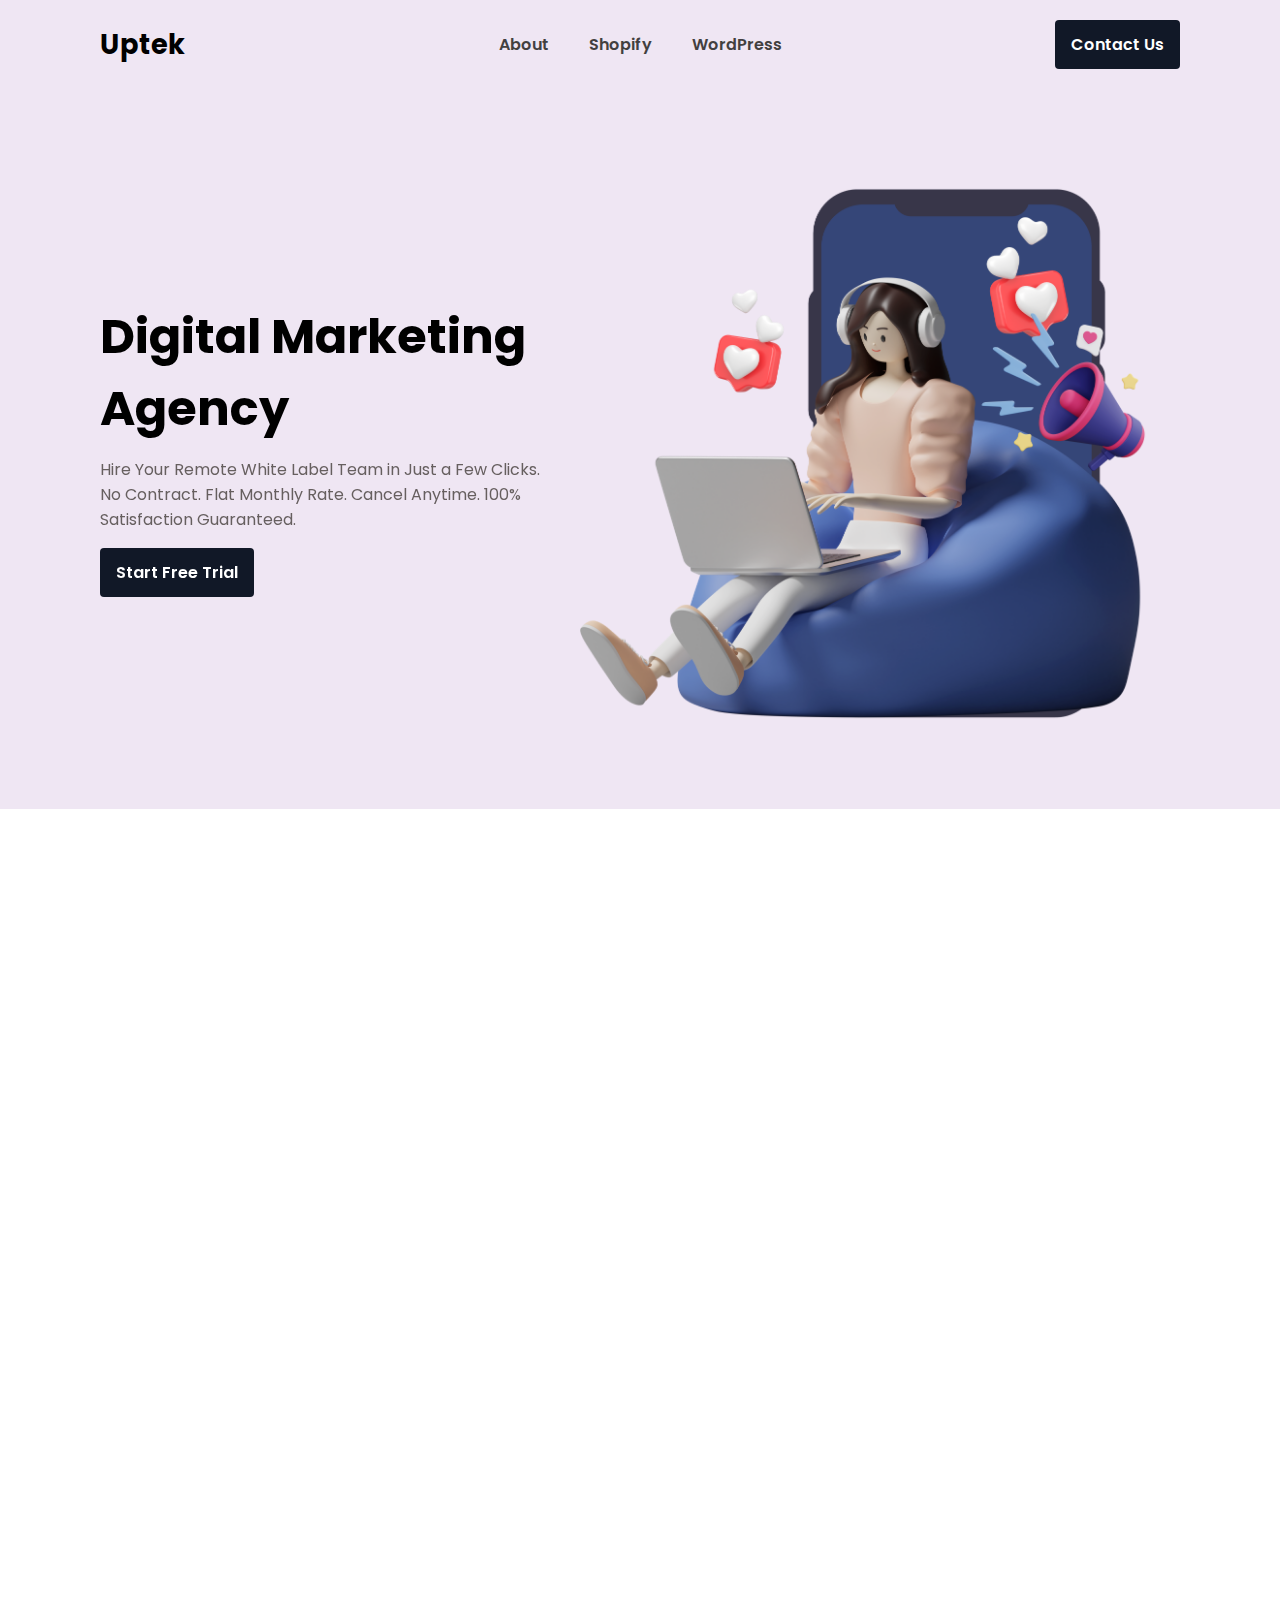
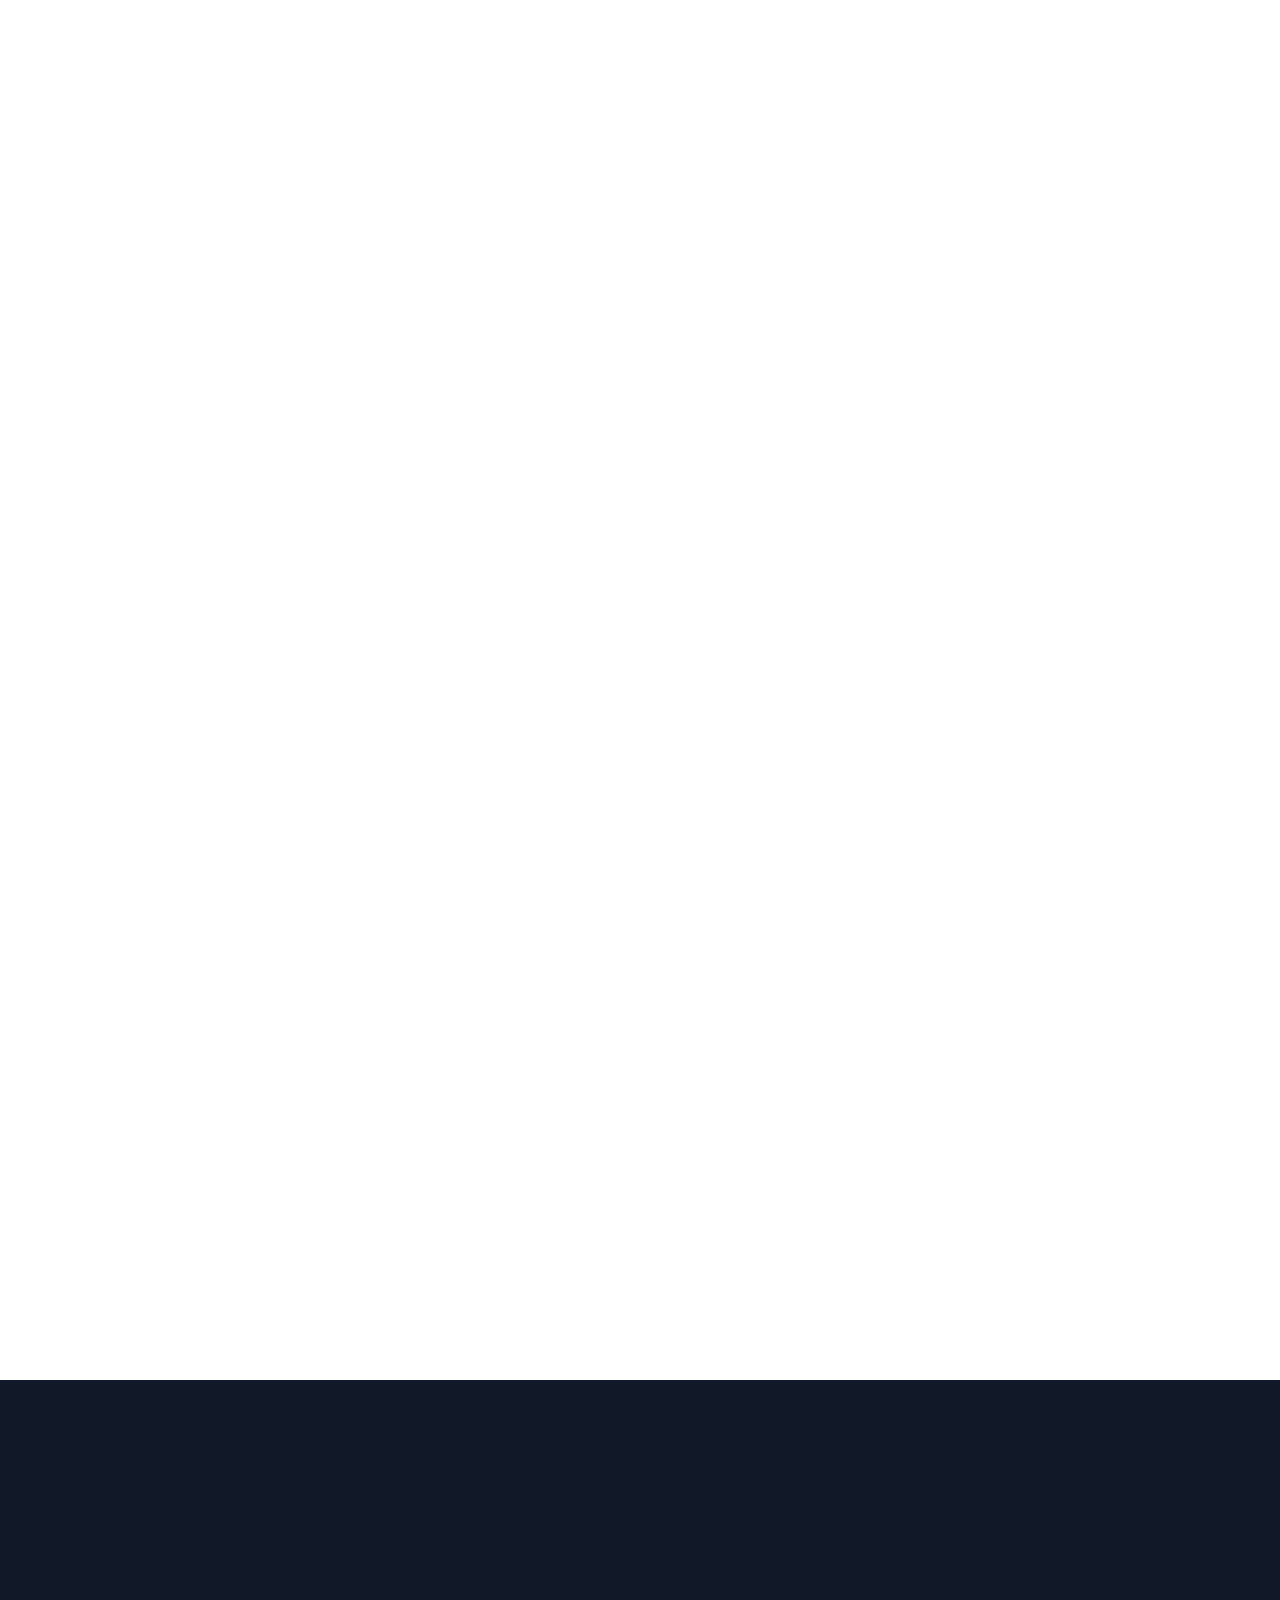
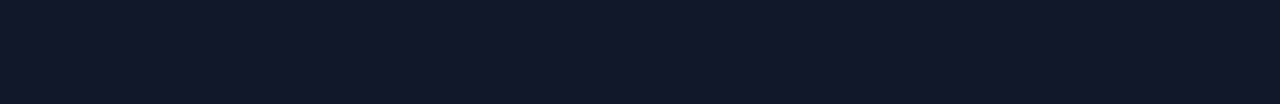
==== index.html @ b49bb36d ""initial commit 🚀"" ====
<!DOCTYPE html>
<html lang="en">

<head>
    <meta charset="UTF-8">
    <meta http-equiv="X-UA-Compatible" content="IE=edge">
    <meta name="viewport" content="width=device-width, initial-scale=1.0">
    <link href='https://unpkg.com/boxicons@2.0.7/css/boxicons.min.css' rel='stylesheet'>
    <link href="https://unpkg.com/aos@2.3.1/dist/aos.css" rel="stylesheet">
    <link rel="stylesheet" href="./Assets/styles/style.css">
    <link rel="icon" type="image/x-icon" href="./Assets/images/favicon.png">
    <title>Uptek - Digital Marketing Agency</title>
</head>

<body>
    <!-- Navigation section -->
    <header>
        <nav>
            <a href="#" class="Logo">Uptek</a>
            <button class="hamburger" id="hamburger">
                <img src="./Assets/images/Hamburger Menu.svg" alt="">
            </button>
            <ul>
                <li><a href="#" class="nav-item">About</a></li>
                <li><a href="" class="nav-item">Shopify</a></li>
                <li><a href="" class="nav-item">WordPress</a></li>
            </ul>
            <div class="btns">
                <!-- <a href="sign-up.html" class="button1">Sign In</a> -->
                <a href="sign-up.html" class="button">Contact Us</a>
            </div>
        </nav>
    </header>

    <!-- Hero Section -->
    <section class="bd-container hero">
        <div class="content hero-content">
            <div class=" hero-text  text-box " data-aos="fade-up" data-aos-duration="1200">
                <div class="star">
                    <div class="stars">
                        <img src="Assets/star.svg" alt="">
                        <img src="Assets/star.svg" alt="">
                        <img src="Assets/star.svg" alt="">
                        <img src="Assets/star.svg" alt="">
                        <img src="Assets/star.svg" alt="">
                    </div>
                </div>
                <h1>Digital Marketing Agency <br></h1>
                <p>Hire Your Remote White Label Team in Just a Few Clicks. No Contract. Flat Monthly Rate. Cancel Anytime. 100% Satisfaction Guaranteed.</p>
                <div class="hero-links">
                    <a href="sign-up.html" class="button start">Start Free Trial</a>
                </div>
            </div>
            <div class="mock-img" data-aos="fade-down" data-aos-duration="2000">
                <img src="./Assets/images/hero-img.png" alt="">
            </div>
        </div>
    </section>

    <!-- About Us -->
    <section class="ba-container">
        <div class="fiber-section" data-aos="fade-left" data-aos-duration="1000">
            <h1>About Us</h1>
            <p>Uptek is founded on strong business ethics and driven by people with many years of hands-on industry experience in all digital areas, including Website Design, Web Development, eCommerce, SEO, Copywriting, and more.</p>
            <hr style="width: 50%; margin: 0 auto; margin-top: 80px;">
        </div>
    </section>

    <!-- Why Fiber -->
    <section class="ba-container">
        <div class="fiber-section" data-aos="fade-right" data-aos-duration="2000">
            <h3>Why Fiber?</h3>
            <h1>A good portfolio means good employability</h1>
        </div>
        <div class="cards" data-aos="fade-left" data-aos-duration="1100">
            <div class="card">
                <img src="Assets/time.svg" alt="">
                <h3>Build in minutes</h3>
                <p>With a selection of premade templates, you can build out a portfolio in less than 10 minutes</p>
            </div>
            <div class="card">
                <img src="Assets/code.svg" alt="">
                <h3>Add custom CSS</h3>
                <p>Customize your personal portfolio even more with the ability to add your own custom CSS styles.</p>
            </div>
            <div class="card">
                <img src="Assets/allSizes.svg" alt="">
                <h3>Responsive</h3>
                <p>All Fiber templates are fully responsive to ensure the experience is seemless across all devices.</p>
            </div>
        </div>
    </section>

    <!-- Portfolio section -->
    <section class="bd-container">
        <div class="portfolio" data-aos="fade-up" data-aos-duration="1400">
            <div class="text-area">
                <h3>Diversify your portfolio.</h3>
                <p>Create an even more impressive portfolio by creating case studies for your projects. Simply follow
                    our
                    step-by-step guide.
                </p>
                <a href="signup.html" class="button2">Start Free Trial</a>
            </div>
            <img src="./Assets/images/Page Image.png" class="mock-img" alt="">
        </div>
    </section>

    <!-- Testimonial section -->
    <section class="bd-container cardss">
        <div class="card" data-aos="fade-up" data-aos-duration="1400">
            <div class="avatar">
                <div class="avatar-img"><img src="./Assets/images/User Avatar.svg" alt=""></div>
                <div>
                    <h4>Sarah Andrews</h4>
                    <p>$100k in revenue</p>
                </div>
            </div>
            <p>Setting up my portfolio with Fiber took no more than 10 minutes. Since then, my portfolio has attracted a
                lot of clients and made me more than $!00k
            </p>
            <a href="signup.html" class="button3">View Sarah's Portfolio</a>
        </div>

        <div class="card" data-aos="fade-up" data-aos-duration="1500">
            <div class="avatar">
                <div class="avatar-img"><img src="./Assets/images/User Avatar 2.svg" alt=""></div>
                <div>
                    <h4>Mathew Higgins</h4>
                    <p>$20k in revenue</p>
                </div>
            </div>
            <p>I have been getting A LOT of leads ever since I used Fiber's premade templates, now I just need to work
                on my case studies and I'll be ready to go!
            </p>
            <a href="signup.html" class="button3">View Mathew's Portfolio</a>
        </div>

        <div class="card" data-aos="fade-up" data-aos-duration="1600">
            <div class="avatar">
                <div class="avatar-img"><img src="./Assets/images/User Avatar 32.svg" alt=""></div>
                <div>
                    <h4>Janice Dave</h4>
                    <p>$30k in revenue</p>
                </div>
            </div>
            <p>I only just started freelancing this year and I have already made more than I ever made in my full-time
                job. The templates are just so amazing.
            </p>
            <a href="signup.html" class="button3">View Janice's Portfolio</a>
        </div>
    </section>

    <!-- Footer -->
    <footer>
        <div class="footer-left" data-aos="fade-right" data-aos-duration="1000">
            <a href="" class="footer-logo">Uptek</a>
            <p>Hire Your Dedicated Remote White Label Team with Ease. No Long-Term Commitments. Affordable Monthly Rate. Flexible Cancellation. 100% Satisfaction Guaranteed. <br> <br> Made with &#x2764;
            </p>
        </div>
        <div class="footer-right" data-aos="fade-left" data-aos-duration="1100">
            <ul class="footer-items">
                <li class="footer-item">
                    <h3>SiteMap</h3>
                    <ul>
                        <li class="footer-link"><a href="">Homepage</a></li>
                        <li class="footer-link"><a href="">Pricing</a></li>
                        <li class="footer-link"><a href="">Testimonials</a></li>
                        <li class="footer-link"><a href="">Features</a></li>
                    </ul>
                </li>
                <li class="footer-item">
                    <h3>Resources</h3>
                    <ul>
                        <li class="footer-link"><a href="">Support</a></li>
                        <li class="footer-link"><a href="">Contact</a></li>
                        <li class="footer-link"><a href="">FAQ</a></li>
                    </ul>
                </li>
                <li class="footer-item">
                    <h3>Company</h3>
                    <ul>
                        <li class="footer-link"><a href="">About</a></li>
                        <li class="footer-link"><a href="">Customers</a></li>
                        <li class="footer-link"><a href="">Blog</a></li>
                    </ul>
                </li>
            </ul>

        </div>
    </footer>
    <script src="https://unpkg.com/aos@2.3.1/dist/aos.js"></script>
    <script>
        AOS.init();
      </script>
</body>

</html>
---- Assets/styles/style.css ----
@import url('https://fonts.googleapis.com/css2?family=Poppins:wght@400;500;600;700&display=swap');
* {
  margin: 0;
  padding: 0;
  box-sizing: border-box;
  text-decoration: none;
  list-style: none;
}

body {
  overflow-x: hidden;
}

html {
  overflow-x: hidden;
  scroll-behavior: smooth;
}

header {
  width: 100%;
  padding: 0 100px;
  font-family: 'Poppins', sans-serif;
  background: rgb(239, 230, 243);
  box-shadow: 0 2px 4px 0 rgba(0, 0, 0, 0.2);
}

.bd-container {
  width: 100%;
  min-height: 80vh;
  padding: 0 100px;
  display: flex;
  font-family: 'Poppins', sans-serif;
  justify-content: space-between;
  align-items: center;
}

.ba-container {
  width: 100%;
  height: max-content;
  padding: 0 100px;
  margin-top: 5rem;
  font-family: 'Poppins', sans-serif;
}

nav {
  width: 100%;
  padding: 20px 0px;
  display: flex;
  justify-content: space-between;
  align-items: center;
}

nav ul {
  display: flex;
  justify-content: center;
  align-items: center;
}

nav .Logo {
  font-size: 1.7rem;
  font-weight: 700;
  color: #000;
}

nav .nav-item {
  display: inline-block;
  margin-left: 2.5rem;
  font-family: 'Poppins', sans-serif;
  font-weight: 600;
  color: rgb(66, 64, 64);
}

/* Buttons Section */
.button {
  display: inline-block;
  background-color: rgb(17, 24, 39);
  color: #fff;
  font-weight: 600;
  padding: 0.75rem 1rem;
  border-radius: 0.25rem;
}

.button2 {
  display: inline-block;
  color: rgb(17, 24, 39);
  background-color: #fff;
  font-weight: 700;
  padding: 0.75rem 1rem;
  border-radius: 0.25rem;
}

.button3 {
  display: inline-block;
  color: rgb(17, 24, 39);
  width: 100%;
  text-align: center;
  font-weight: 700;
  padding: 0.75rem 1rem;
  border-radius: 0.25rem;
  border: 1px solid rgb(201, 194, 194);
  margin-top: 1rem;
}

/* Hero Section */
.hero {
  background: rgb(239, 230, 243);
}

.hamburger {
  display: none;
}

.content {
  width: 100%;
  margin-top: 1rem;
  display: flex;
  justify-content: space-between;
  align-items: center;
}

.content .text-box {
  max-width: 600px;
  font-family: 'Poppins', sans-serif;
}

.content .text-box h1 {
  font-size: 3rem;
  margin-bottom: 0.7rem;
}

.content .text-box p {
  color: rgb(102, 95, 95);
  margin-bottom: 1rem;
}

.text-box .star {
  display: flex;
  align-items: center;
}

.text-box .stars {
  display: flex;
  align-items: center;
}

.text-box p {
  color: rgb(102, 95, 95);
  margin-bottom: 0rem;
}

.text-box .hero-links {
  display: flex;
  align-items: center;
  margin-bottom: 1rem;
}

.text-box .view-btn {
  color: rgb(28, 28, 228);
  text-decoration: underline;
  font-weight: 700;
}

.text-box .check {
  display: flex;
  align-items: center;
}

.text-box .credit {
  display: flex;
  align-items: center;
  margin-right: 1rem;
  font-size: 1.2rem;
}

.text-box {
  margin-right: 1rem;
}

.stars {
  margin-right: 1rem;
}

.image-box {
  margin-left: 20rem;
}

.content-button {
  margin-bottom: 0.7rem;
}
.mock-img {
  max-width: 600px;
}

.mock-img img {
  width: 100%;
}

/* Fiber section */
.fiber-section h3 {
  color: rgb(28, 28, 228);
}

.fiber-section h1 {
  font-size: 3rem;
  margin-bottom: 2rem;
}

.cards {
  display: flex;
  justify-content: space-between;
  align-items: center;
}

.cards .card {
  max-width: 300px;
}

.cards .card p {
  font-size: 1.2rem;
}

/* Diversify Portfolio section */
.portfolio {
  display: flex;
  width: 100%;
  min-height: 60vh;
  margin-top: 3rem;
  font-family: 'Poppins', sans-serif;
  justify-content: space-between;
  align-items: center;
  padding: 4rem 3rem 0 3rem;
  background: rgb(17, 24, 39);
  border-radius: 0.5rem;
}

.portfolio .text-area {
  max-width: 490px;
  margin-right: 1.5rem;
  color: #fff;
}

.portfolio .text-area h3 {
  font-size: 2rem;
  font-weight: 600;
}

.portfolio .text-area p {
  font-size: 1.3rem;
  margin-bottom: 1.2rem;
}

/* Testimonial section */
.avatar {
  display: flex;
  align-items: center;
}

.bd-container .card {
  max-width: 350px;
  box-shadow: 0 4px 8px 0 rgba(0, 0, 0, 0.2);
  padding: 1.5rem;
  transition: transform 0.5s;
}

.bd-container .card:hover {
  transform: scale3d(1.006, 1.006, 1);
  box-shadow: 0 8px 17px 0 rgba(0, 0, 0, 0.2), 0 6px 20px 0 rgba(0, 0, 0, 0.15);
}

.bd-container .card p {
  font-size: 0.9rem;
}

.bd-container .avatar-img {
  margin-right: 1rem;
}

.avatar h4 {
  color: rgb(17, 24, 39);
}

/* Footer section */
footer {
  position: relative;
  display: flex;
  justify-content: space-between;
  padding: 40px 100px 40px 100px;
  margin-top: 2rem;
  font-family: 'Poppins', sans-serif;
  background-color: rgb(17, 24, 39);
  color: #fff;
}

.footer-left {
  width: 400px;
}

.footer-right {
  width: 600px;
}

.footer-logo {
  font-weight: 600;
  font-size: 1.5rem;
  color: #ffffff;
}

.footer-left p {
  margin-bottom: 1.7rem;
  font-weight: 400;
  font-size: 1.1rem;
  color: rgb(255, 255, 255);
}

.footer-items {
  display: flex;
  justify-content: space-around;
}

.footer-item {
  margin-right: 1.5rem;
}

.footer-item a {
  margin-bottom: 1rem;
  color: rgb(255, 255, 255);
}

.footer-link {
  padding: 1rem 0 0rem 0;
}

/* Media Queries */
@media (max-width: 1024px) {
  header {
    padding-top: 2rem;
  }
  .bd-container {
    position: relative;
    width: 100%;
    min-height: 40vh;
    padding: 0 80px;
    display: flex;
    justify-content: space-between;
    align-items: center;
  }

  .hero-content {
    display: flex;
    flex-direction: column-reverse;
  }

  .content .text-box {
    max-width: 800px;
    padding: 3rem 0;
  }

  .cards .card {
    padding: 1rem 1rem;
  }

  .cards .card p {
    font-size: 1rem;
  }

  .mock-img {
    max-width: 350px;
  }

  .portfolio {
    min-height: 23vh;
  }

  .portfolio .text-area h3 {
    font-size: 1.5rem;
  }

  .portfolio .text-area p {
    font-size: 1rem;
  }

  .cards .card {
    max-width: 200px;
  }

  .cards .card p {
    font-size: 0.8rem;
  }

  footer {
    display: flex;
    flex-wrap: wrap;
    justify-content: space-between;
    padding: 40px 80px 0px 80px;
    margin-top: 5rem;
  }

  .footer-right {
    width: 300px;
  }

  .footer-items {
    display: flex;
    flex-wrap: wrap;
    justify-content: space-around;
  }

  .footer-item {
    margin-bottom: 2rem;
  }
}

@media (max-width: 768px) {
  body {
    overflow-x: hidden;
  }

  .bd-container {
    padding: 0 20px;
  }

  .ba-container {
    padding: 0 20px;
  }

  header {
    padding: 20px 20px;
  }

  .hamburger {
    display: block;
  }

  nav {
    padding: 0 20px;
  }

  nav ul {
    display: none;
  }

  .btns {
    display: none;
  }

  .content .text-box {
    max-width: 600px;
    font-family: 'Poppins', sans-serif;
  }

  .content .text-box h1 {
    font-size: 1.5rem;
  }

  .text-box p {
    font-size: 0.8rem;
  }

  .text-box .hero-links {
    display: flex;
    flex-direction: column;
    align-items: center;
    margin-bottom: 1rem;
  }

  .text-box .hero-links .start {
    width: 100%;
    text-align: center;
  }

  .text-box {
    display: flex;
    flex-direction: column;
    align-items: center;
  }

  .fiber-section h1 {
    font-size: 1.2rem;
  }

  .cards {
    display: flex;
    flex-direction: column;
    align-items: initial;
  }

  .cards .card {
    max-width: 400px;
  }

  .cards .card {
    padding: 1rem 0rem;
  }

  .portfolio .text-area {
    margin: 0 0 1.5rem 0;
  }

  .mock-img {
    max-width: 288px;
  }

  .portfolio {
    display: flex;
    flex-direction: column;
    padding: 4rem 1rem 0 1rem;
  }

  .cardss {
    display: flex;
    flex-direction: column;
    margin-top: 2.5rem;
  }

  .bd-container .card {
    margin-bottom: 2rem;
  }

  footer {
    position: relative;
    display: flex;
    flex-direction: column;
    margin-top: 2rem;
    padding: 40px 20px 0px 20px;
  }

  .footer-left {
    width: 300px;
  }

  .footer-left p {
    font-size: 0.9rem;
  }

  .footer-right {
    width: 320px;
  }

  .footer-items {
    display: flex;
    flex-direction: column;
    justify-content: space-between;
  }

  .footer-item {
    margin-right: 1.5rem;
    margin-bottom: 2rem;
  }
}
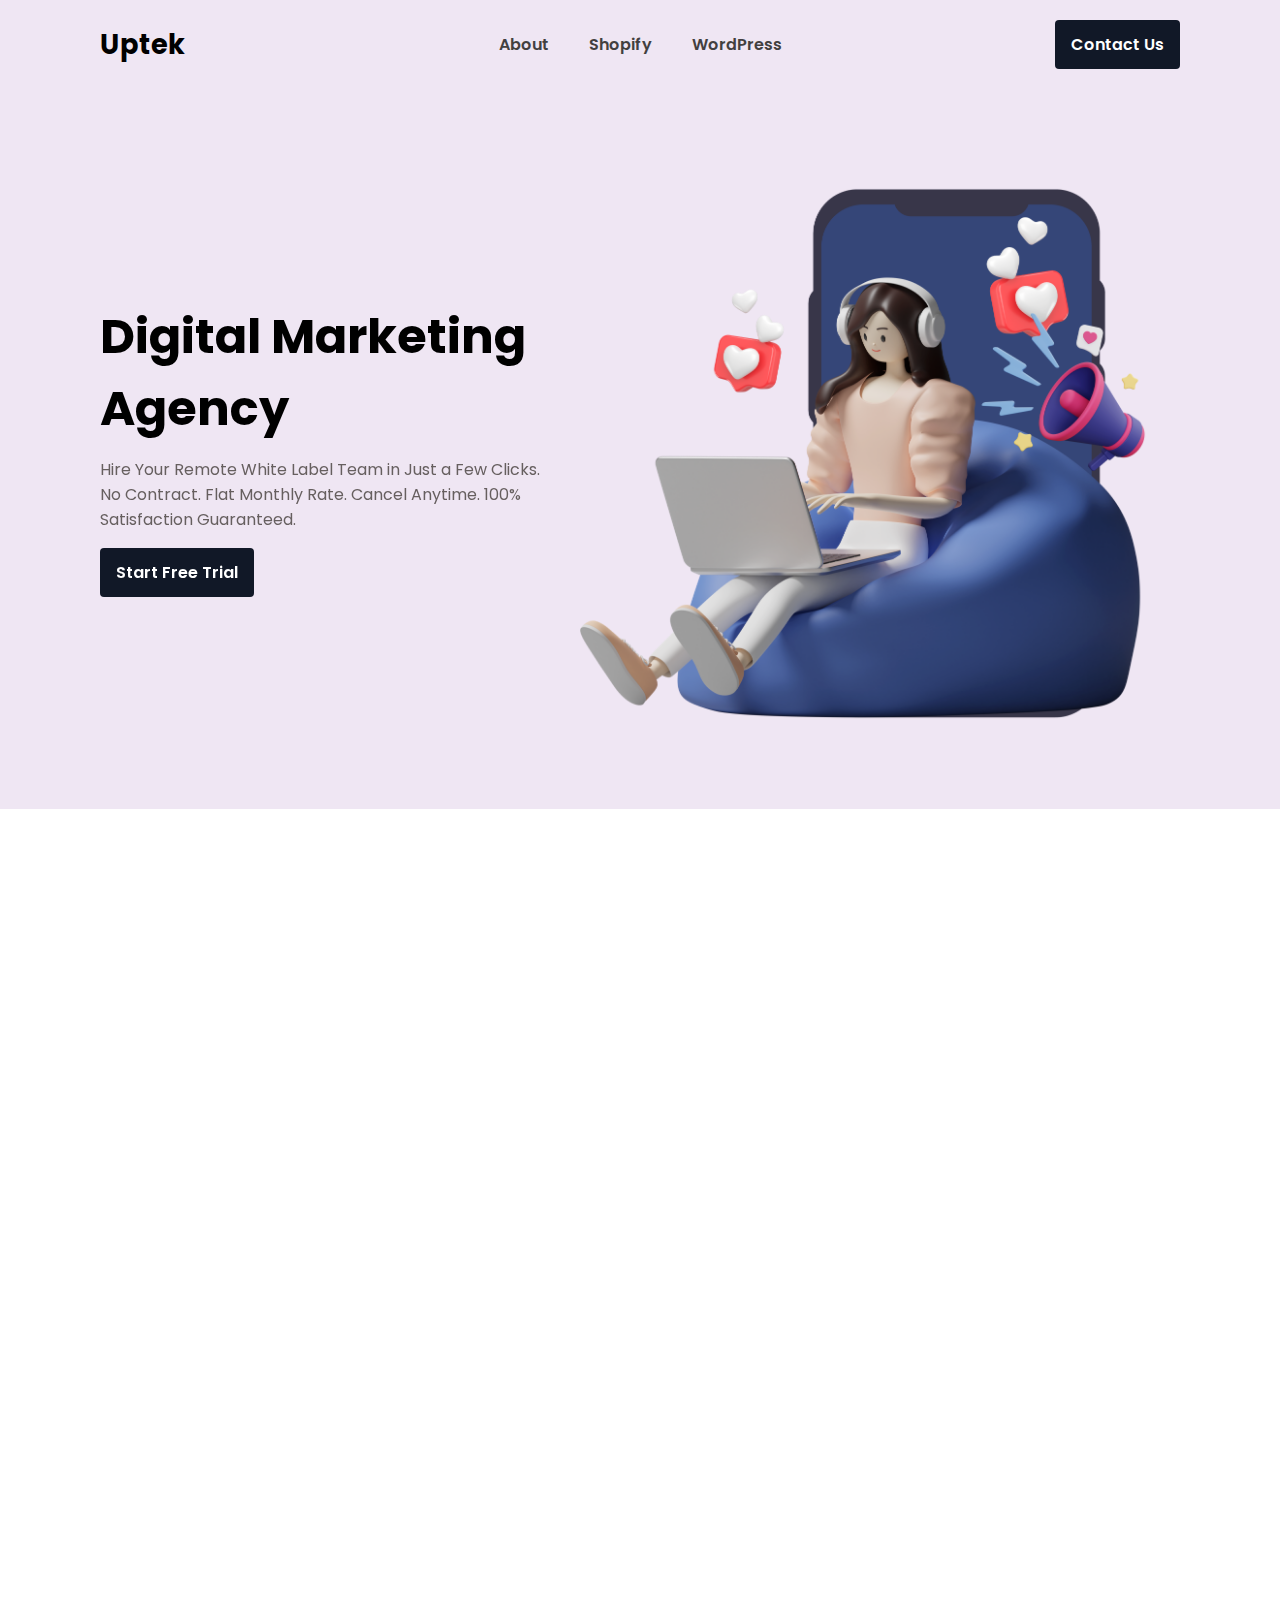
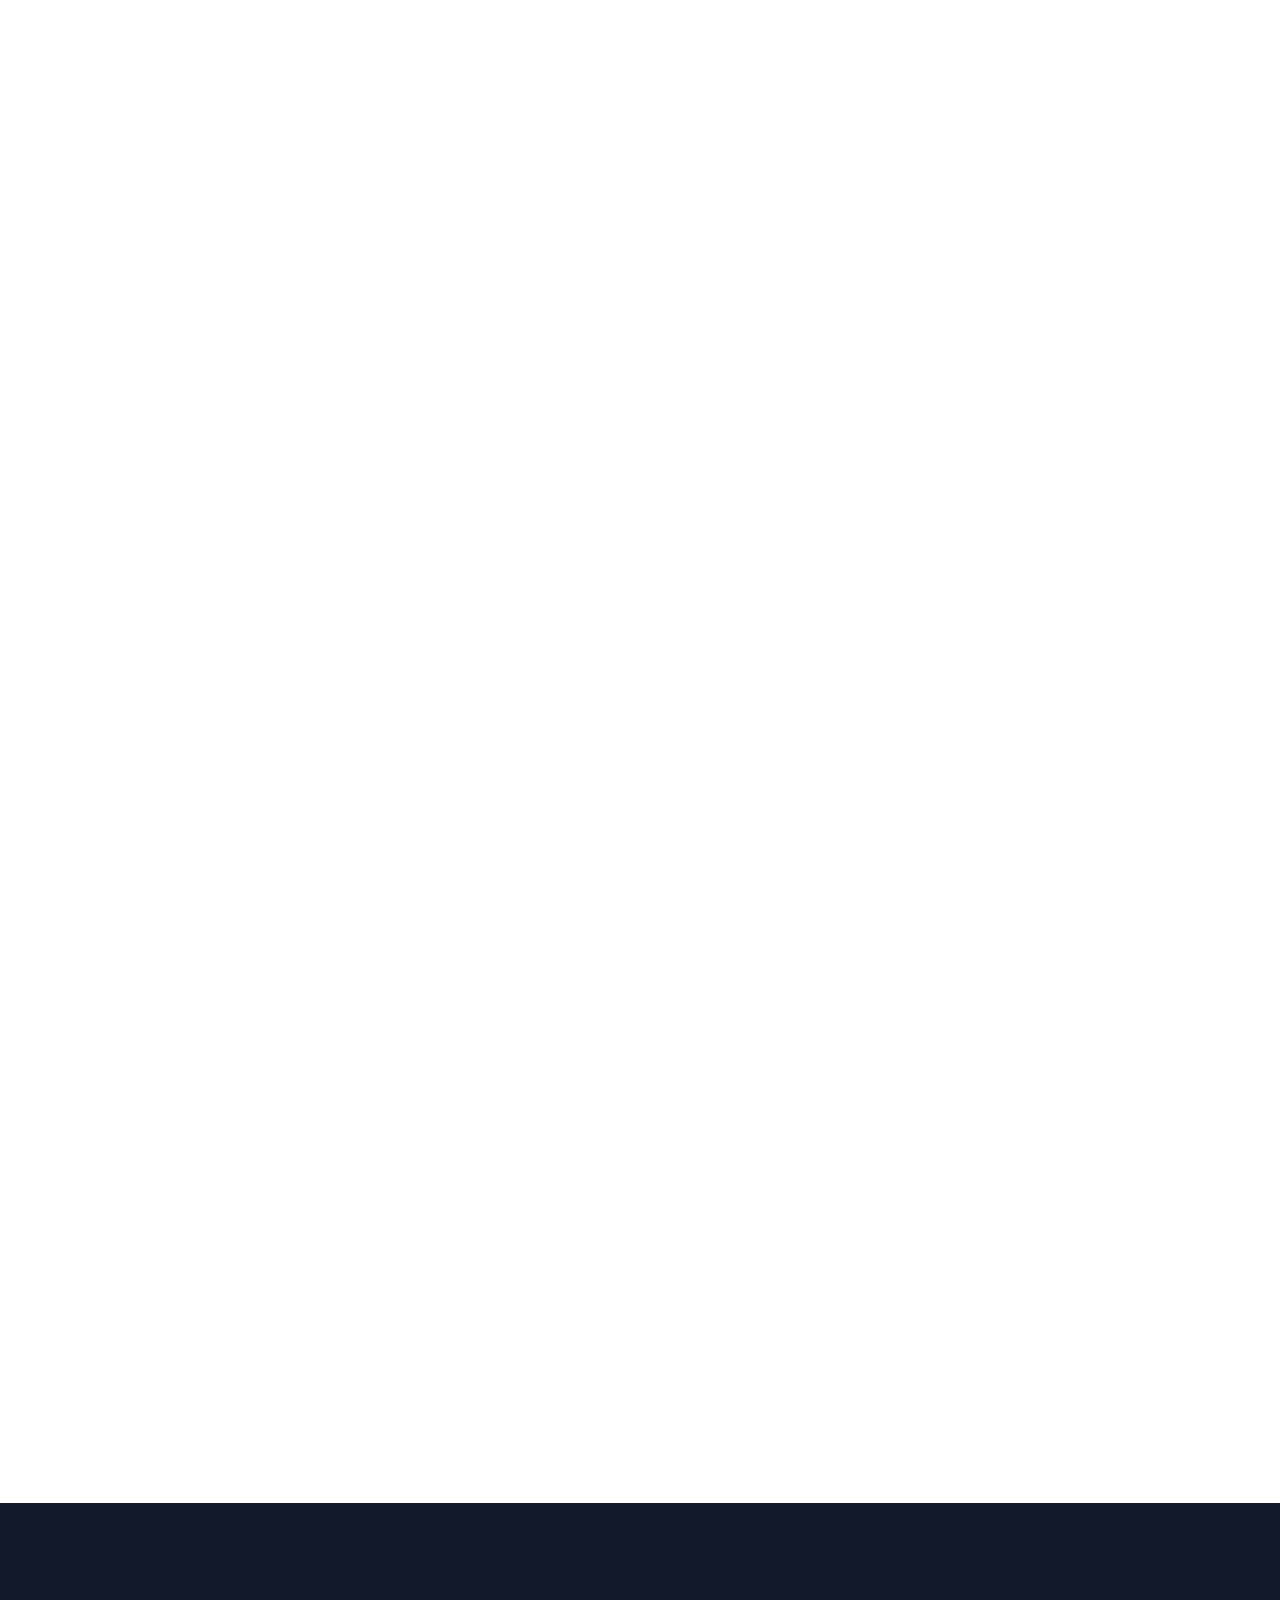
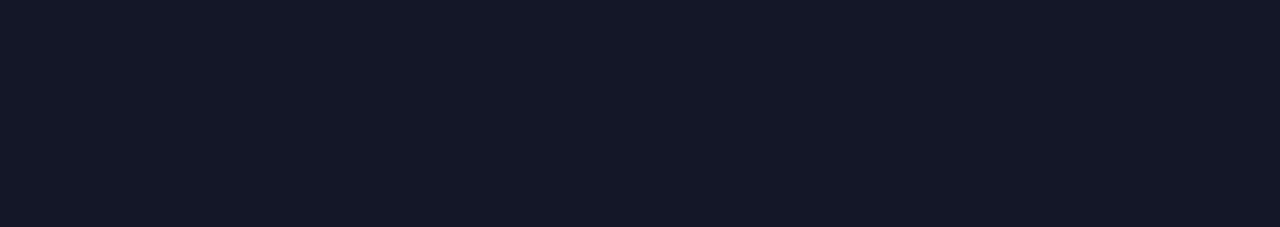
==== commit 73b5d547: "feat: :children_crossing: added some featues and some changes" ====
--- a/index.html
+++ b/index.html
@@ -59,34 +59,34 @@
 
     <!-- About Us -->
     <section class="ba-container">
-        <div class="fiber-section" data-aos="fade-left" data-aos-duration="1000">
+        <div class="uptek-section" data-aos="fade-left" data-aos-duration="1000">
             <h1>About Us</h1>
             <p>Uptek is founded on strong business ethics and driven by people with many years of hands-on industry experience in all digital areas, including Website Design, Web Development, eCommerce, SEO, Copywriting, and more.</p>
             <hr style="width: 50%; margin: 0 auto; margin-top: 80px;">
         </div>
     </section>
 
-    <!-- Why Fiber -->
+    <!-- Why Uptek -->
     <section class="ba-container">
-        <div class="fiber-section" data-aos="fade-right" data-aos-duration="2000">
-            <h3>Why Fiber?</h3>
-            <h1>A good portfolio means good employability</h1>
+        <div class="uptek-section" data-aos="fade-right" data-aos-duration="2000">
+            <h3>Why uptek?</h3>
+            <h1>Welcome to Uptek - Your Software Solution Partner</h1>
         </div>
         <div class="cards" data-aos="fade-left" data-aos-duration="1100">
             <div class="card">
-                <img src="Assets/time.svg" alt="">
-                <h3>Build in minutes</h3>
-                <p>With a selection of premade templates, you can build out a portfolio in less than 10 minutes</p>
+                <img src="./Assets/images/time.svg" alt="">
+                <h3>Software Development</h3>
+                <p>At Uptek, we offer top-notch software development services to meet your unique business needs.</p>
             </div>
             <div class="card">
-                <img src="Assets/code.svg" alt="">
-                <h3>Add custom CSS</h3>
-                <p>Customize your personal portfolio even more with the ability to add your own custom CSS styles.</p>
+                <img src="./Assets/images/code.svg" alt="">
+                <h3>Seamless WordPress Solutions</h3>
+                <p>Our expertise extends to providing seamless WordPress solutions that will enhance your online presence.</p>
             </div>
             <div class="card">
-                <img src="Assets/allSizes.svg" alt="">
-                <h3>Responsive</h3>
-                <p>All Fiber templates are fully responsive to ensure the experience is seemless across all devices.</p>
+                <img src="./Assets/images/allSizes.svg" alt="">
+                <h3>Transform Your Shopify Store</h3>
+                <p>Transform your Shopify store into a thriving e-commerce platform with our tailored solutions and support.</p>
             </div>
         </div>
     </section>
@@ -95,14 +95,11 @@
     <section class="bd-container">
         <div class="portfolio" data-aos="fade-up" data-aos-duration="1400">
             <div class="text-area">
-                <h3>Diversify your portfolio.</h3>
-                <p>Create an even more impressive portfolio by creating case studies for your projects. Simply follow
-                    our
-                    step-by-step guide.
-                </p>
-                <a href="signup.html" class="button2">Start Free Trial</a>
+                <h3>Empower Your Digital Presence.</h3>
+                <p>Elevate your online presence with our software solutions. Explore how we transform ideas into cutting-edge applications and websites. Discover the possibilities with us.</p>
+                <a href="signup.html" class="button2">Contact Us</a>
             </div>
-            <img src="./Assets/images/Page Image.png" class="mock-img" alt="">
+            <img src="./Assets/images/joov.png" class="mock-img" alt="">
         </div>
     </section>
 
@@ -113,12 +110,9 @@
                 <div class="avatar-img"><img src="./Assets/images/User Avatar.svg" alt=""></div>
                 <div>
                     <h4>Sarah Andrews</h4>
-                    <p>$100k in revenue</p>
                 </div>
             </div>
-            <p>Setting up my portfolio with Fiber took no more than 10 minutes. Since then, my portfolio has attracted a
-                lot of clients and made me more than $!00k
-            </p>
+            <p>I can't thank them enough for their exceptional work. They truly exceeded all my expectations, and it's clear they're not just experts but digital wizards. My business has seen remarkable growth.</p>
             <a href="signup.html" class="button3">View Sarah's Portfolio</a>
         </div>
 
@@ -127,12 +121,9 @@
                 <div class="avatar-img"><img src="./Assets/images/User Avatar 2.svg" alt=""></div>
                 <div>
                     <h4>Mathew Higgins</h4>
-                    <p>$20k in revenue</p>
                 </div>
             </div>
-            <p>I have been getting A LOT of leads ever since I used Fiber's premade templates, now I just need to work
-                on my case studies and I'll be ready to go!
-            </p>
+            <p>Working with them felt like magic. They took my vision and transformed it into a digital reality. Their creativity and professionalism are unmatched in the industry.</p>
             <a href="signup.html" class="button3">View Mathew's Portfolio</a>
         </div>
 
@@ -141,12 +132,9 @@
                 <div class="avatar-img"><img src="./Assets/images/User Avatar 32.svg" alt=""></div>
                 <div>
                     <h4>Janice Dave</h4>
-                    <p>$30k in revenue</p>
                 </div>
             </div>
-            <p>I only just started freelancing this year and I have already made more than I ever made in my full-time
-                job. The templates are just so amazing.
-            </p>
+            <p>Their services are worth every penny. The level of expertise they bring to the table is simply unmatched. If you want outstanding results, they are the team to work with.</p>
             <a href="signup.html" class="button3">View Janice's Portfolio</a>
         </div>
     </section>
--- a/Assets/styles/style.css
+++ b/Assets/styles/style.css
@@ -196,11 +196,11 @@
 }
 
 /* Fiber section */
-.fiber-section h3 {
+.uptek-section h3 {
   color: rgb(28, 28, 228);
 }
 
-.fiber-section h1 {
+.uptek-section h1 {
   font-size: 3rem;
   margin-bottom: 2rem;
 }
@@ -474,7 +474,7 @@
     align-items: center;
   }
 
-  .fiber-section h1 {
+  .uptek-section h1 {
     font-size: 1.2rem;
   }
 
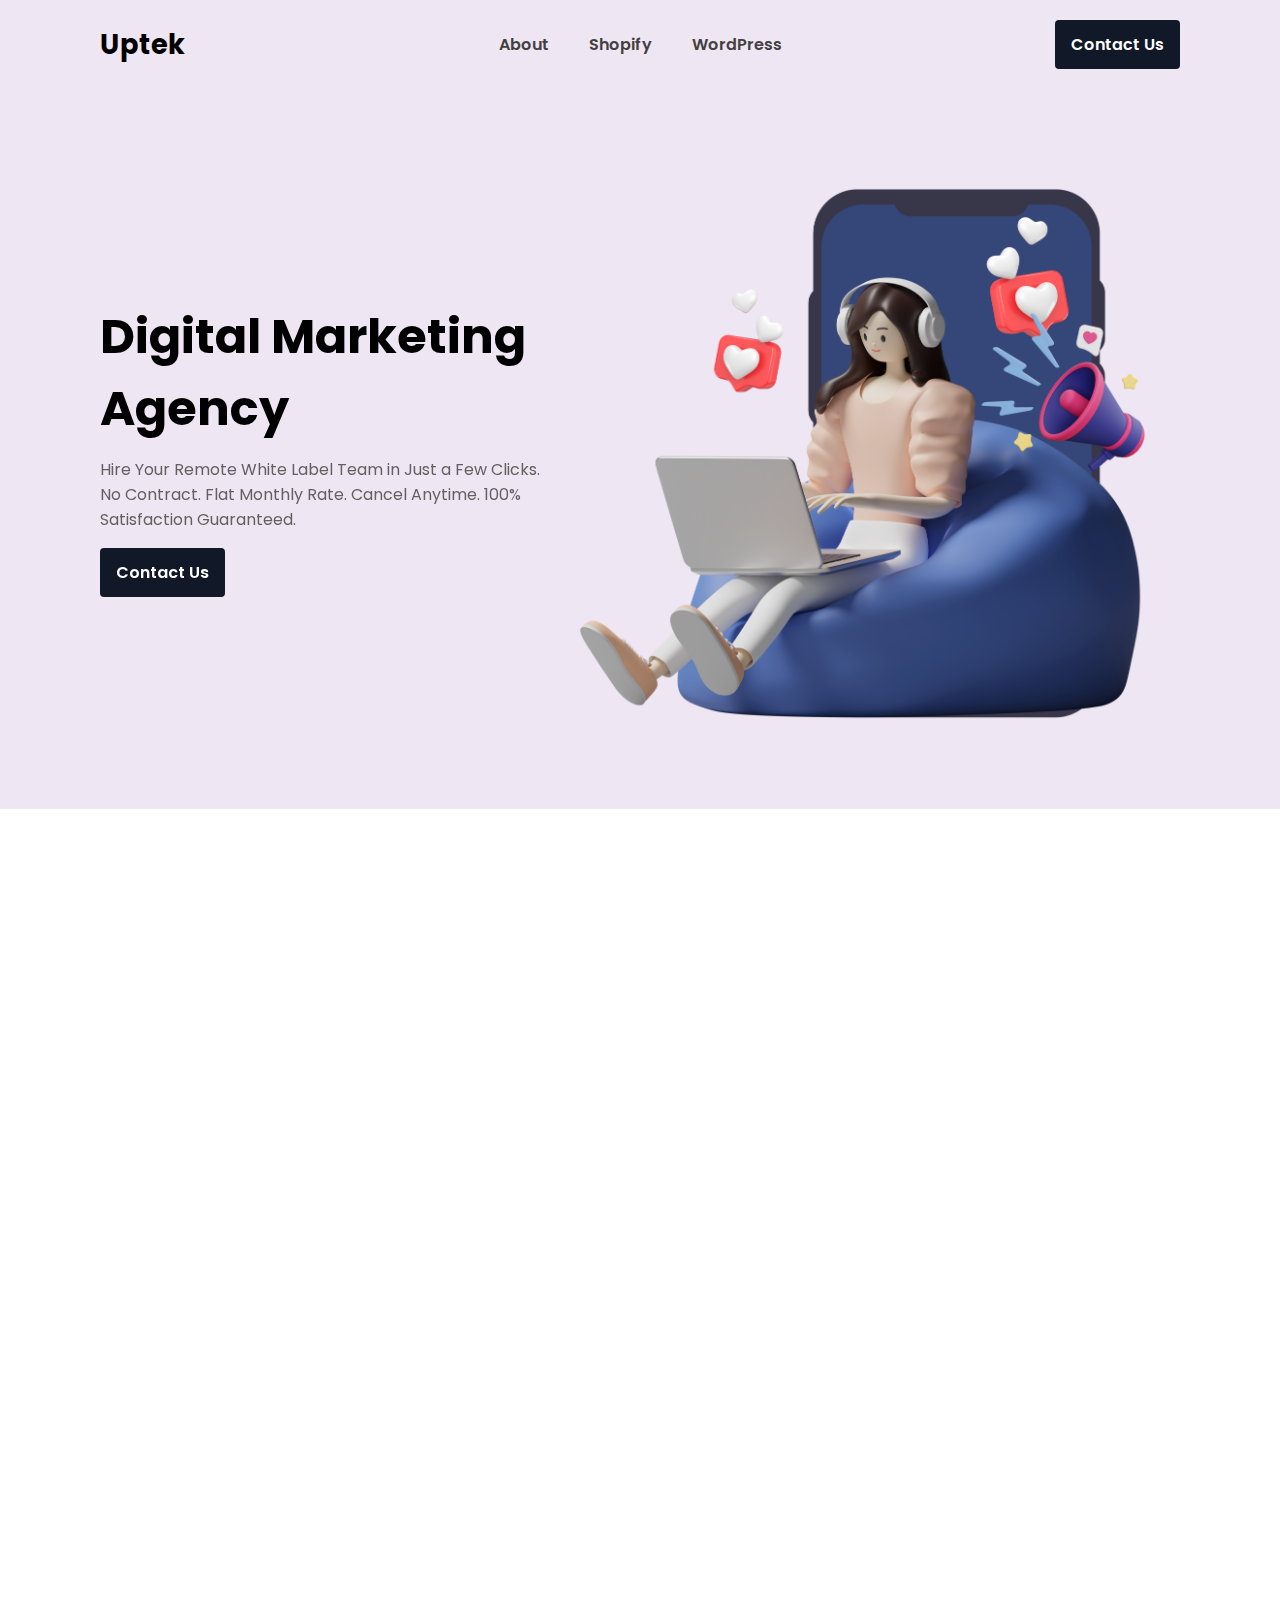
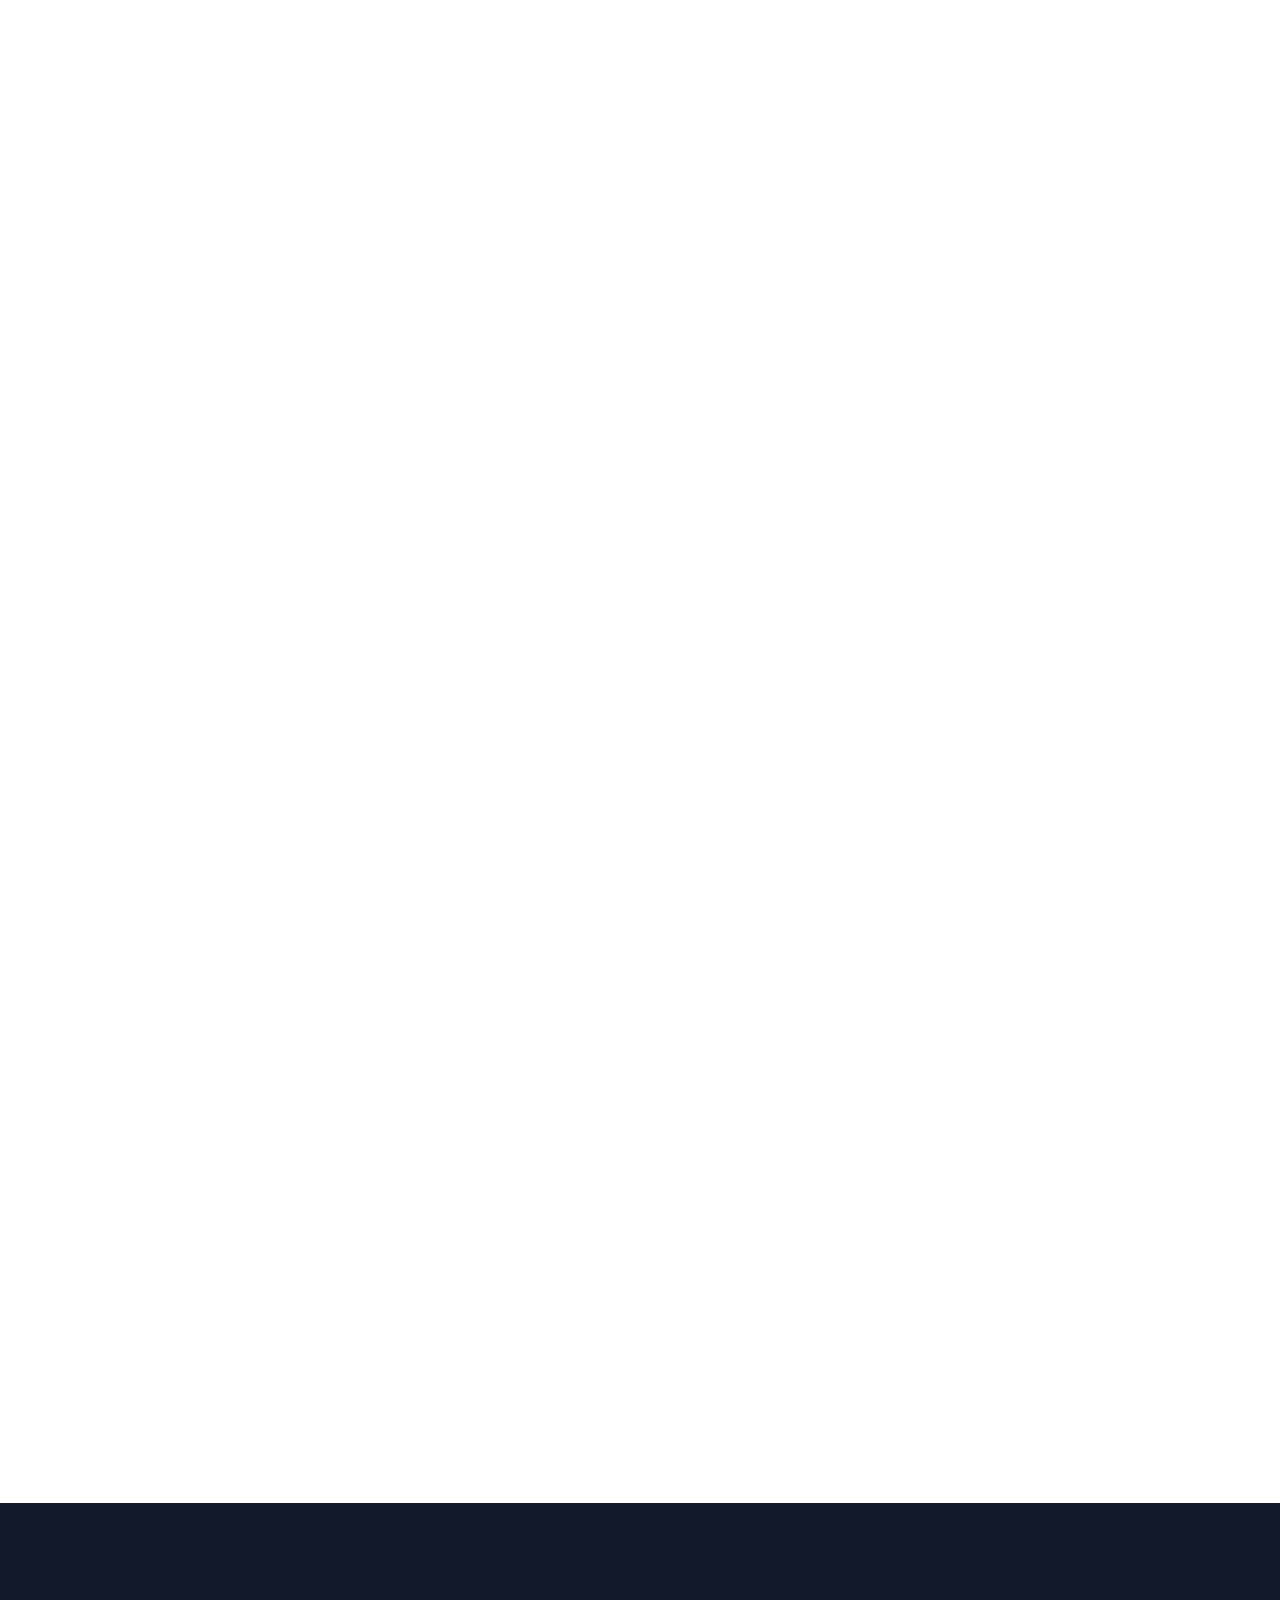
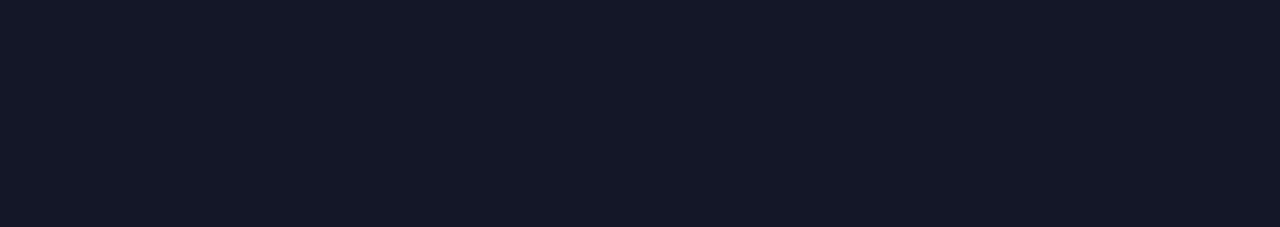
==== commit d72484ac: "style: :lipstick: added some more styles" ====
--- a/index.html
+++ b/index.html
@@ -36,19 +36,10 @@
     <section class="bd-container hero">
         <div class="content hero-content">
             <div class=" hero-text  text-box " data-aos="fade-up" data-aos-duration="1200">
-                <div class="star">
-                    <div class="stars">
-                        <img src="Assets/star.svg" alt="">
-                        <img src="Assets/star.svg" alt="">
-                        <img src="Assets/star.svg" alt="">
-                        <img src="Assets/star.svg" alt="">
-                        <img src="Assets/star.svg" alt="">
-                    </div>
-                </div>
                 <h1>Digital Marketing Agency <br></h1>
                 <p>Hire Your Remote White Label Team in Just a Few Clicks. No Contract. Flat Monthly Rate. Cancel Anytime. 100% Satisfaction Guaranteed.</p>
                 <div class="hero-links">
-                    <a href="sign-up.html" class="button start">Start Free Trial</a>
+                    <a href="sign-up.html" class="button start">Contact Us</a>
                 </div>
             </div>
             <div class="mock-img" data-aos="fade-down" data-aos-duration="2000">
--- a/Assets/styles/style.css
+++ b/Assets/styles/style.css
@@ -176,10 +176,6 @@
   margin-right: 1rem;
 }
 
-.stars {
-  margin-right: 1rem;
-}
-
 .image-box {
   margin-left: 20rem;
 }
@@ -195,7 +191,7 @@
   width: 100%;
 }
 
-/* Fiber section */
+/* Uptek section */
 .uptek-section h3 {
   color: rgb(28, 28, 228);
 }
